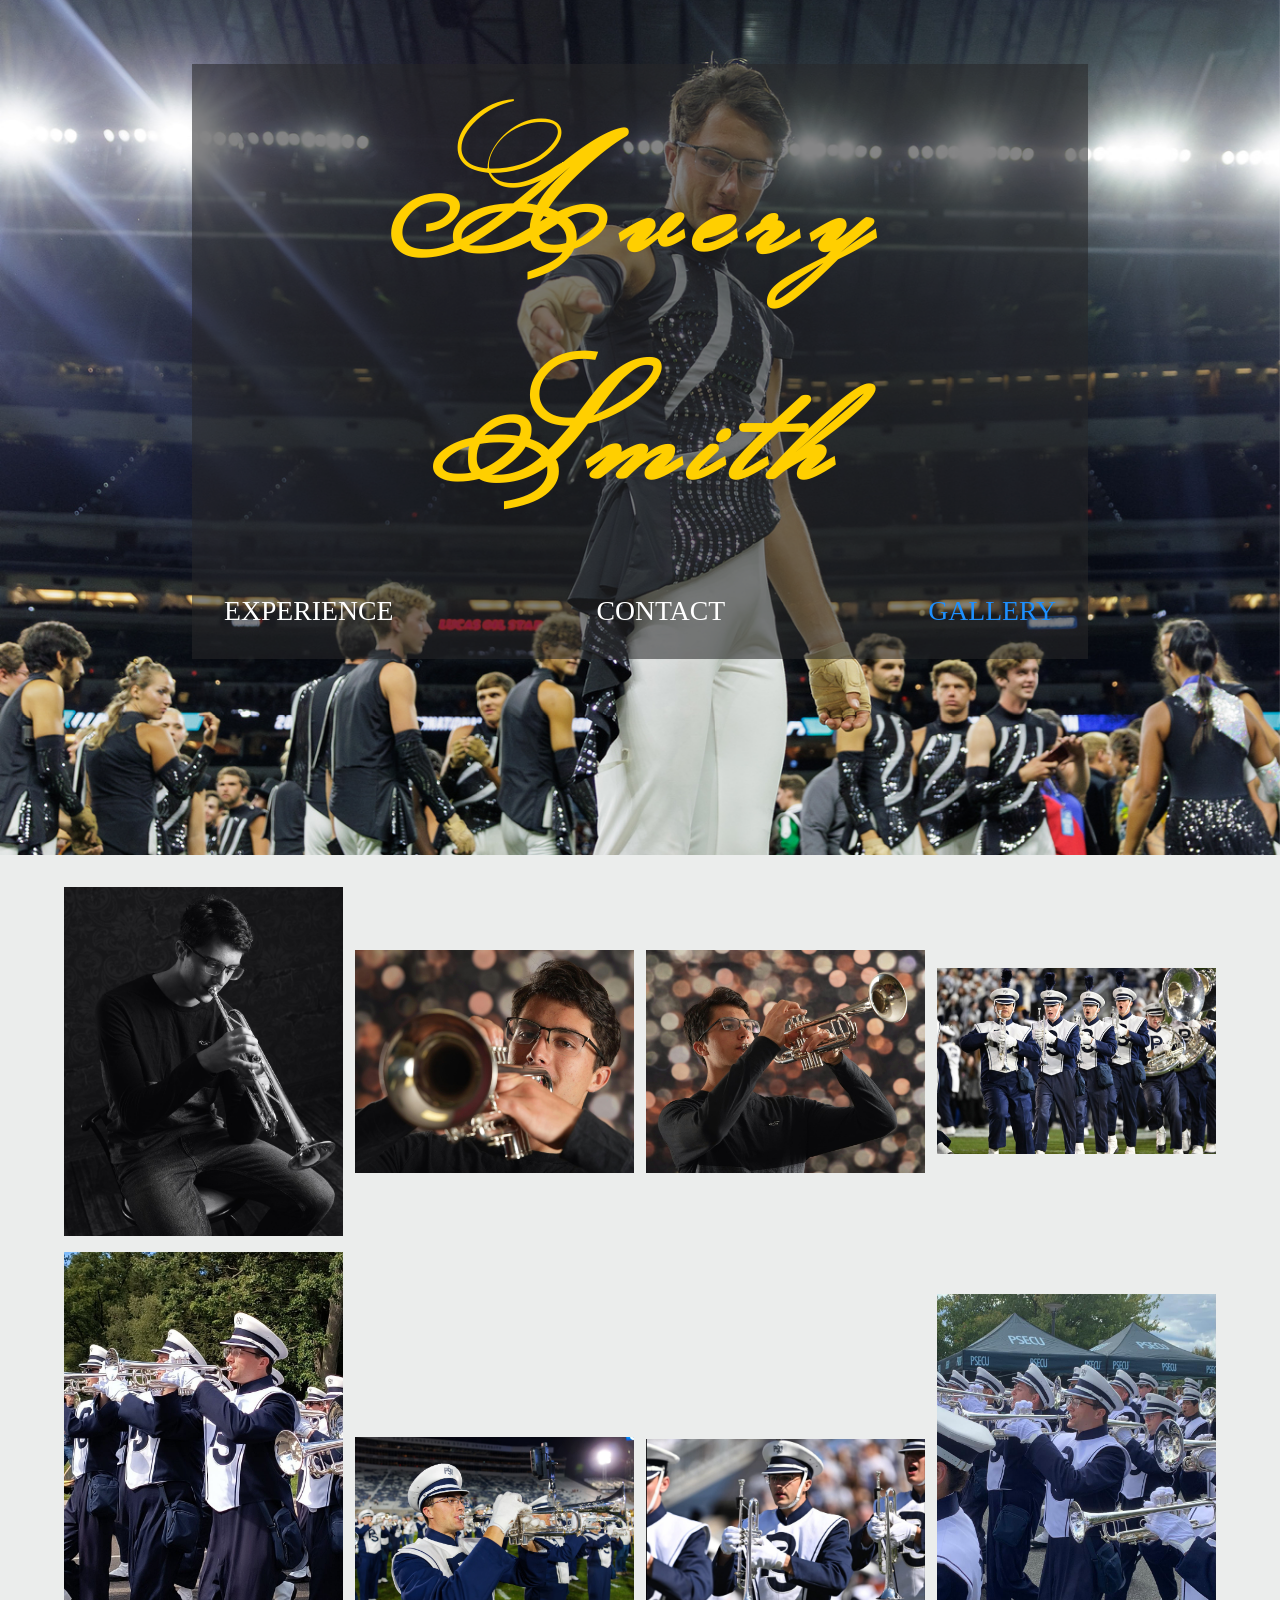
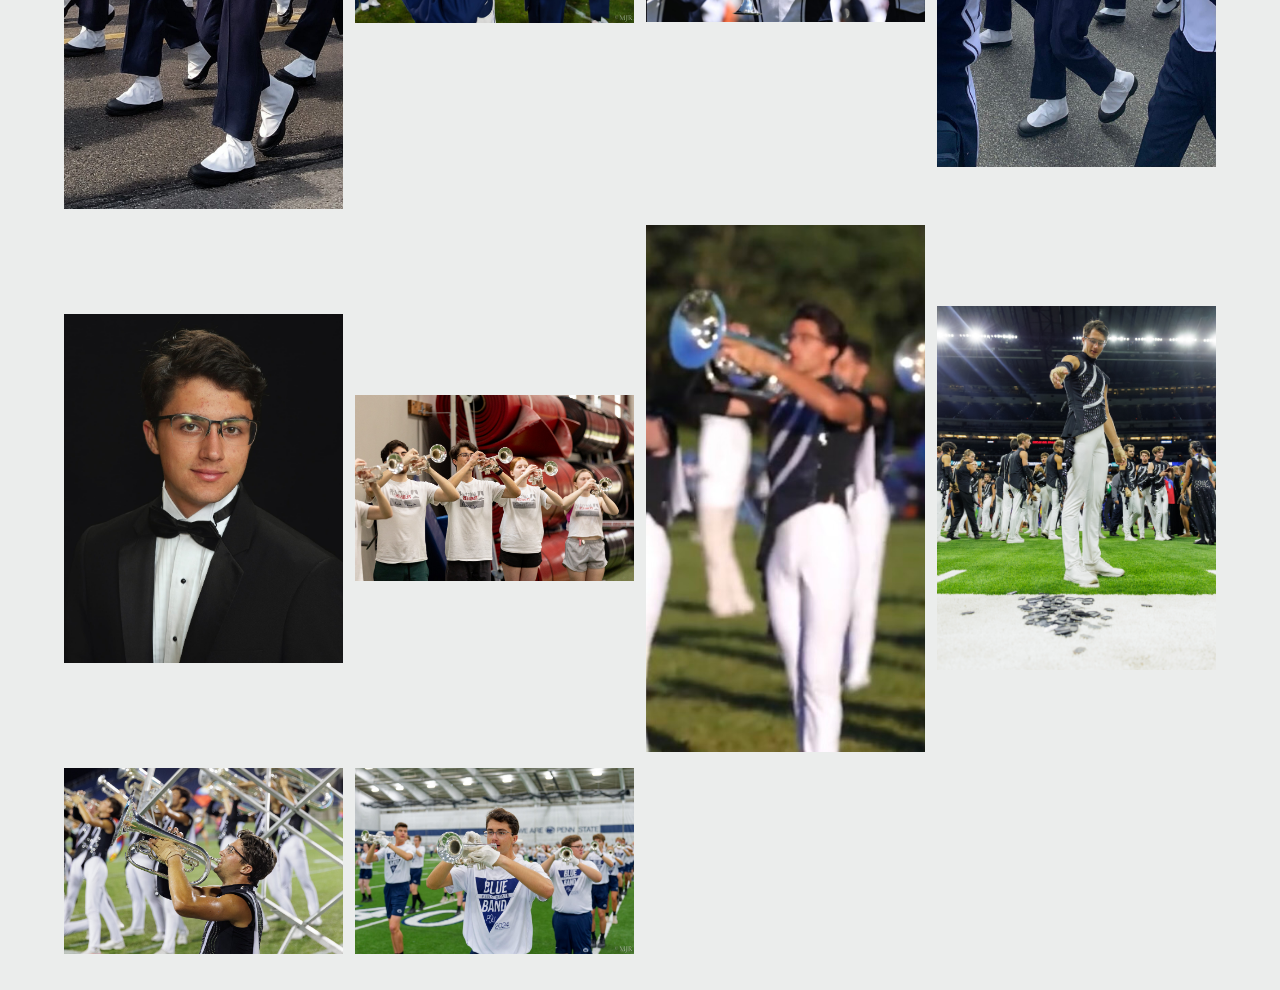
==== gallery.html @ d80e709f "created gallery page and improved page navigation" ====
<!DOCTYPE html>
<html lang="en">
<head>
    <meta charset="UTF-8">
    <meta name="viewport" content="width=device-width, initial-scale=1.0">
    
    <!-- Fonts -->
    <link rel="preconnect" href="https://fonts.googleapis.com">
    <link rel="preconnect" href="https://fonts.gstatic.com" crossorigin>
    <link href="https://fonts.googleapis.com/css2?family=Monsieur+La+Doulaise&family=Ruthie&display=swap" rel="stylesheet">

    <title>Avery Smith | Gallary</title>
    <link rel="stylesheet" href="./main.css">
</head>
<body>
    <section id="Hero">
        <img src="./media/Image-14.JPG"/>s
        <div id="call-to-action">
            <h1 id="title">Avery Smith</h1>
            
            <nav>
                <a href="./index.html#Experience">Experience</a href="">
                <a href="./index.html#Contact">Contact</a href="">
                <a href="#Gallery" style="color: dodgerblue;">Gallery</a href="">
            </nav>
        </div>
    </section>

    <section id="Gallery">
        <div><img src="./media/Image-1.JPG" alt="Image 1"></div>
        <div><img src="./media/Image-2.JPG" alt="Image 2"></div>
        <div><img src="./media/Image-3.JPG" alt="Image 3"></div>
        <div><img src="./media/Image-4.JPG" alt="Image 4"></div>
        <div><img src="./media/Image-5.JPG" alt="Image 5"></div>
        <div><img src="./media/Image-6.JPG" alt="Image 6"></div>
        <div><img src="./media/Image-7.JPG" alt="Image 7"></div>
        <div><img src="./media/Image-8.JPG" alt="Image 8"></div>
        <div><img src="./media/Image-9.JPG" alt="Image 9"></div>
        <div><img src="./media/Image-11.JPG" alt="Image 11"></div>
        <div><img src="./media/Image-12.jpg" alt="Image 12"></div>
        <div><img src="./media/Image-14.JPG" alt="Image 14"></div>
        <div><img src="./media/Image-15.JPG" alt="Image 15"></div>
        <div><img src="./media/Image-16.JPG" alt="Image 15"></div>
    </section>
</body>
</html>
---- main.css ----
/*
    color scheme: 
        dodgerblue
        #171719
        #ffcf00
        #cfcfd1
*/

:root {
    font-size: 16px;
}

* {
    box-sizing: border-box;
    margin: 0;
    padding: 0;
}

html {
    scroll-behavior: smooth;
}

body {
    color: white;
    font-family: sans-serif;
    background: #ebedec;
    text-wrap: pretty;
}

section {
    margin-bottom: 2rem;
}

#Hero {
    height: 95vh;
    overflow-y: hidden;
    overflow-x: hidden;
}

#Hero img {
    width: 100%;
    height: auto;
    filter: blur(15px);
    animation: 600ms ease-out 0.6s 1 forwards image-fade-in, scroll auto linear;
    animation-timeline: auto, scroll(root);
    position: relative;
    top: 0;
}

@keyframes scroll {
    to {
        top: -550vh;
    }
}


@keyframes image-fade-in {
    from {
        filter: blur(15px);
    }
    
    to {
        filter: blur(0);
    }
}

#Hero img:hover {
    filter: blur(0);
}

#call-to-action {
    background: #27272990;
    width: 70vw;
    max-width: 1000px;
    max-height: 85vh;
    padding: 2rem 0;
    position: absolute;
    top: 5vw;
    left: 50%;
    transform: translateX(-50%);
    letter-spacing: 0.2em;
    text-align: center;
    font-size: min(calc(76vw / 10), calc(840px/10));
}

#title {
    color: #ffcf00;
    line-height: 150%;
    font-family: "Monsieur La Doulaise", mono, serif;
    font-weight: 600;
    font-style: normal;
    font-size: 1.8em;
    margin-bottom: 0.3em
}

nav {
    text-transform: uppercase;
    padding: 0 2rem;
    display: flex;
    align-items: center;
    justify-content: space-between;
    flex-direction: row;
    gap: 1.5rem 0.9em;
    font-size: max(0.33em, 1rem);
}

nav a {
    letter-spacing: 0;
    color: white;
    text-decoration: none;
    transition: color 200ms ease;
    font-family: serif;
}

nav a:hover {
    color: dodgerblue;
}

#Experience {
    width: 90%;
    margin: 0 auto;
    max-width: 1200px;
}

#Experience > div {
    background-repeat: no-repeat;
    background-size: cover;
    border-bottom: 6px solid #ffcf0090;
}

.card {
    font-size: min(calc(60vw / 10), calc(840px/15));
    height: 85vh;
    overflow: auto;
    background: #27272990;
    width: 60%;
    max-width: 1000px;
    padding: 6rem 4rem;
    text-wrap: wrap;
    text-overflow: ellipsis;
}

.card-header {
    font-family: serif, mono;
    line-height: 150%;
    color: #ffcf00;
    letter-spacing: 0.8ch;
    margin-bottom: 1em;
    text-transform: uppercase;
    font-size: 0.7em;
}

.card p, .card ul {
    letter-spacing: 0.5ch;
    line-height: 150%;
    font-size: 0.33em;
}

.card ul {
    list-style: square;
    margin-left: 1rem;
}

.card span {
    color: dodgerblue;
    font-weight: 900;
}

#profile {
    width: 90%;
    background: #171719;
    padding: 2.5rem;
    margin: 2rem auto;
    display: flex;
    max-width: 1100px;
}

#headshot {
    width: 100%;
    height: auto;
    border: 1px solid #cfcfd1;
    border-radius: 10%;
}

#contact-links {
    width: 70%;
    font-size: min(calc(70vw / 13), calc(840px / 13));
    line-height: 150%;
    padding-left: 2rem;
}

#contact-links p {
    letter-spacing: 0.5ch;
    line-height: 200%;
    font-size: 0.33em;
}

@media (max-width: 670px) {
    :root {
        font-size: 18px;
    }

    #title {
        font-size: 2.5em;
    }

    #call-to-action {
        width: 90vw;
        font-size: calc(90vw / 10);
    }
    
    nav {
        flex-direction: column;
    }
    
    .card {
        width: 100%;
        font-size: 2.5rem;
        padding: 1.2rem;
    }
    
    #profile {
        width: 90%;
        padding: 2rem 1rem;
        flex-direction: column;
        align-items: center;
        justify-content: center;
        max-height: 950px;
    }
    
    #headshot {
        display: none;
    }
    
    #contact-links {
        width: 100%;
        font-size: 2.5rem;
    }
}

#Gallery {
    padding: 0 5%;
    display: grid;
    grid-template-columns: calc((100% - 2.25rem)/4) calc((100% - 2.25rem)/4) calc((100% - 2.25rem)/4) calc((100% - 2.25rem)/4);
    grid-gap: 0.75rem;
    place-items: center;
}

#Gallery div {
    overflow: hidden;
    /* height: 300px; */
}

#Gallery div img{
    height: 100%;
    width: 100%;
}
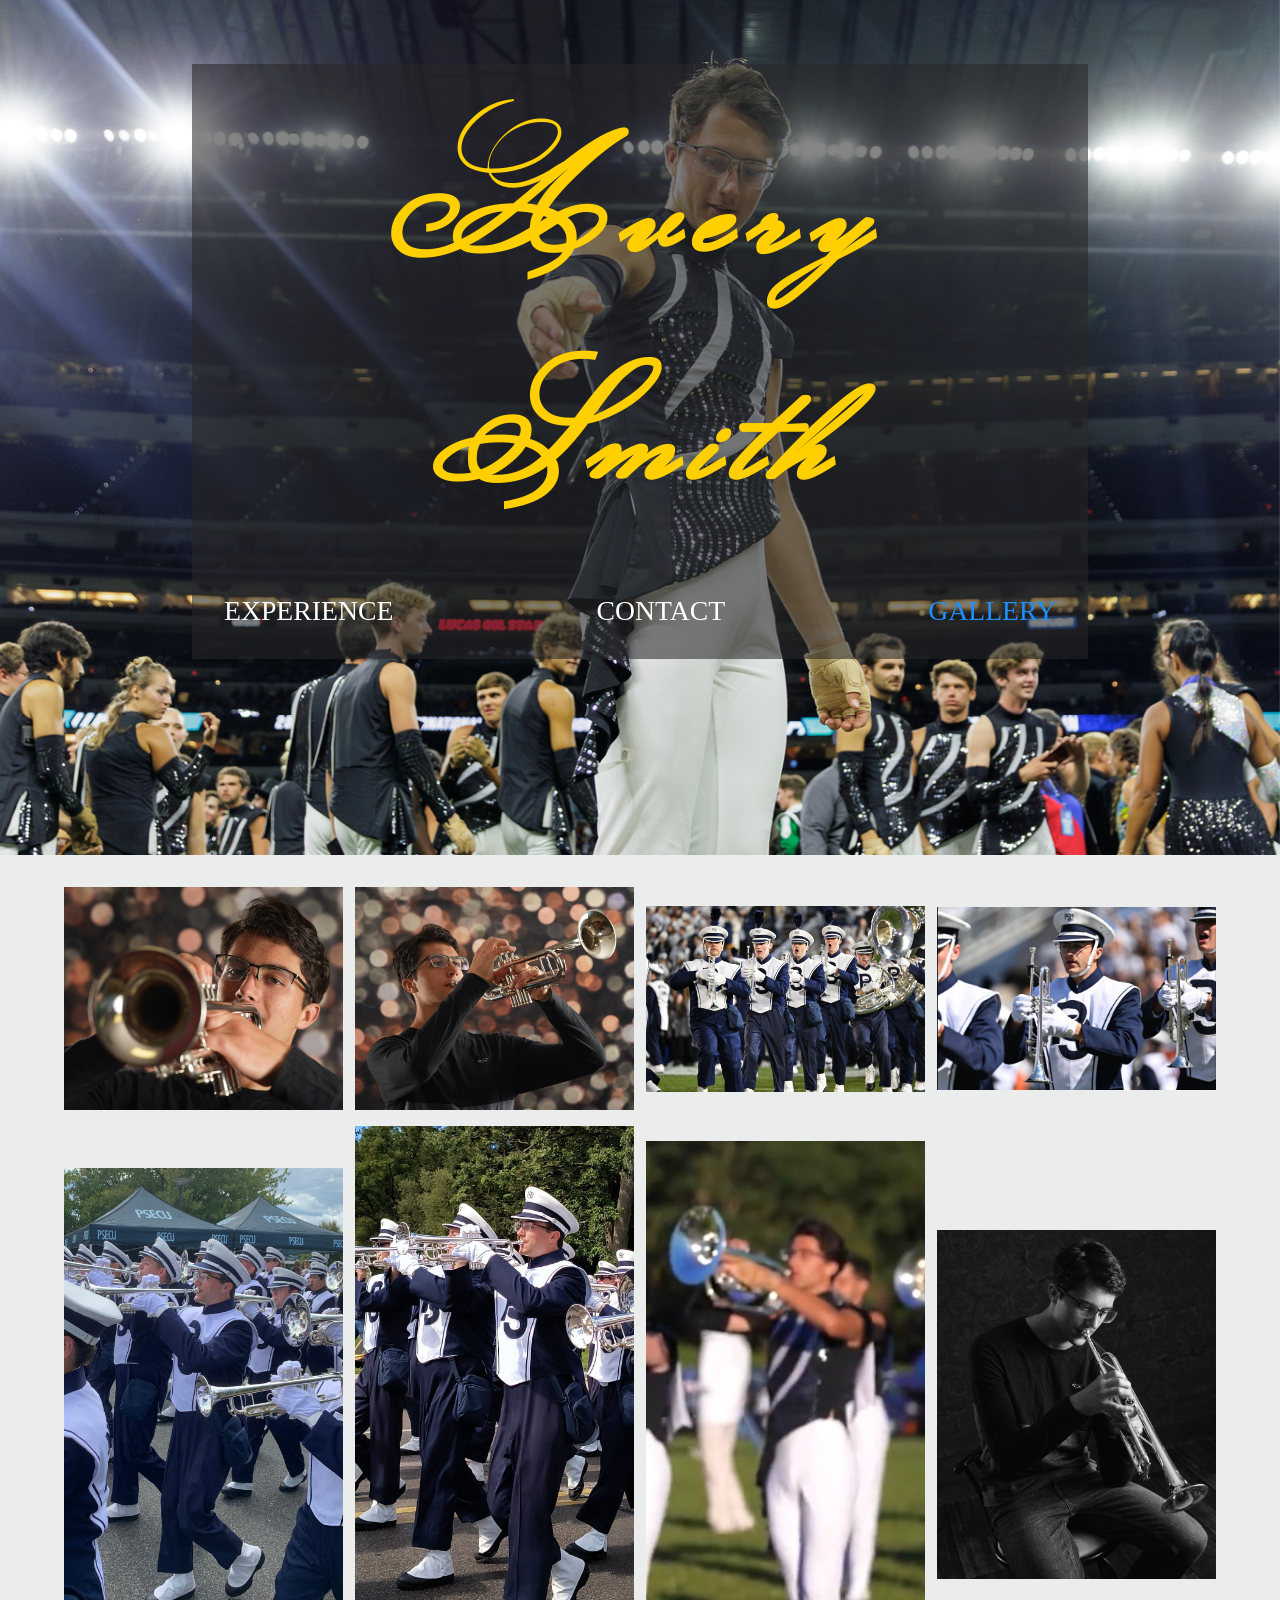
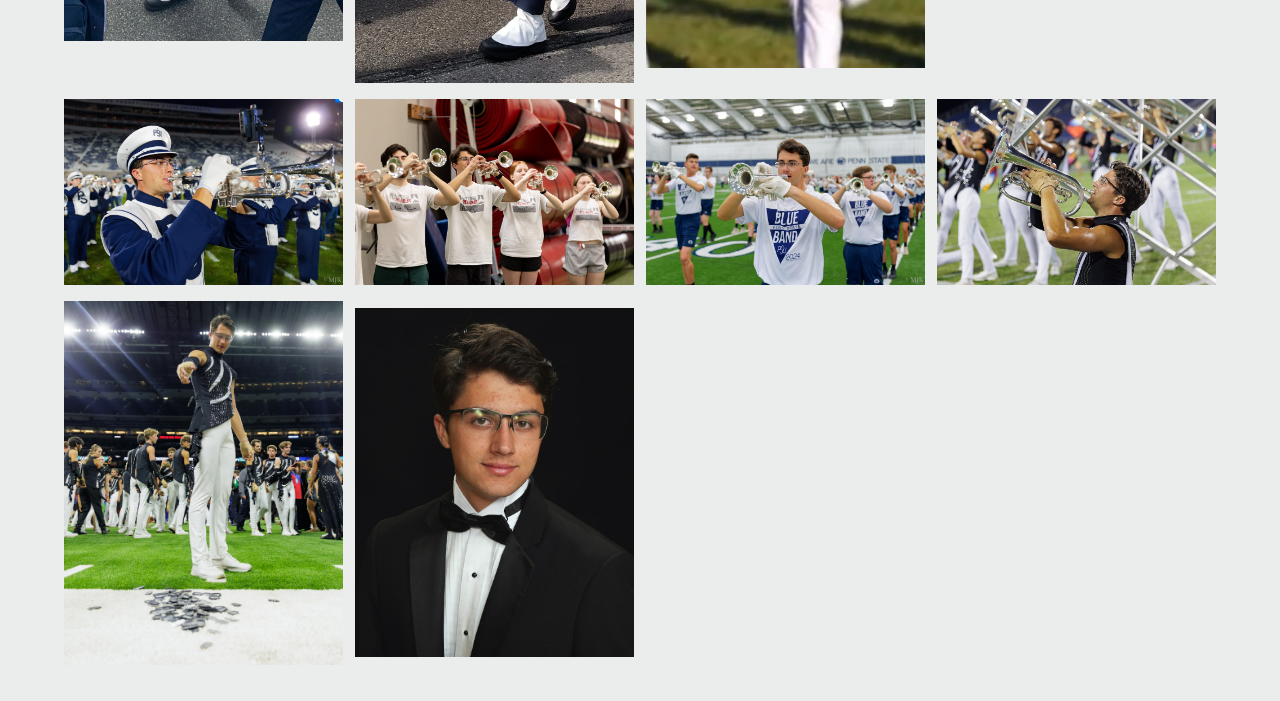
==== commit 81893610: "Updated site name and content" ====
--- a/gallery.html
+++ b/gallery.html
@@ -9,7 +9,7 @@
     <link rel="preconnect" href="https://fonts.gstatic.com" crossorigin>
     <link href="https://fonts.googleapis.com/css2?family=Monsieur+La+Doulaise&family=Ruthie&display=swap" rel="stylesheet">
 
-    <title>Avery Smith | Gallary</title>
+    <title>Gallary | NMTMusic</title>
     <link rel="stylesheet" href="./main.css">
 </head>
 <body>
@@ -27,20 +27,20 @@
     </section>
 
     <section id="Gallery">
-        <div><img src="./media/Image-1.JPG" alt="Image 1"></div>
         <div><img src="./media/Image-2.JPG" alt="Image 2"></div>
         <div><img src="./media/Image-3.JPG" alt="Image 3"></div>
         <div><img src="./media/Image-4.JPG" alt="Image 4"></div>
-        <div><img src="./media/Image-5.JPG" alt="Image 5"></div>
-        <div><img src="./media/Image-6.JPG" alt="Image 6"></div>
         <div><img src="./media/Image-7.JPG" alt="Image 7"></div>
         <div><img src="./media/Image-8.JPG" alt="Image 8"></div>
+        <div><img src="./media/Image-5.JPG" alt="Image 5"></div>
+        <div><img src="./media/Image-12.jpg" alt="Image 12"></div>
+        <div><img src="./media/Image-1.JPG" alt="Image 1"></div>
+        <div><img src="./media/Image-6.JPG" alt="Image 6"></div>
+        <div><img src="./media/Image-11.JPG" alt="Image 11"></div>
+        <div><img src="./media/Image-16.JPG" alt="Image 15"></div>
+        <div><img src="./media/Image-15.JPG" alt="Image 15"></div>
+        <div><img src="./media/Image-14.JPG" alt="Image 14"></div>
         <div><img src="./media/Image-9.JPG" alt="Image 9"></div>
-        <div><img src="./media/Image-11.JPG" alt="Image 11"></div>
-        <div><img src="./media/Image-12.jpg" alt="Image 12"></div>
-        <div><img src="./media/Image-14.JPG" alt="Image 14"></div>
-        <div><img src="./media/Image-15.JPG" alt="Image 15"></div>
-        <div><img src="./media/Image-16.JPG" alt="Image 15"></div>
     </section>
 </body>
 </html>
--- a/main.css
+++ b/main.css
@@ -117,8 +117,8 @@
 }
 
 #Experience {
-    width: 90%;
-    margin: 0 auto;
+    width: 50%;
+    margin-left: 42.5%;
     max-width: 1200px;
 }
 
@@ -131,16 +131,20 @@
 .card {
     font-size: min(calc(60vw / 10), calc(840px/15));
     height: 85vh;
-    overflow: auto;
-    background: #27272990;
-    width: 60%;
+    overflow-y: auto;
+    background: #272729;
+    width: 70%;
     max-width: 1000px;
     padding: 6rem 4rem;
     text-wrap: wrap;
     text-overflow: ellipsis;
+    position: relative;
+    left: -70%;
+    transition: left 250ms ease-out;
 }
 
 .card-header {
+    overflow-wrap: break-word;
     font-family: serif, mono;
     line-height: 150%;
     color: #ffcf00;
@@ -168,7 +172,7 @@
 
 #profile {
     width: 90%;
-    background: #171719;
+    background: #272729;
     padding: 2.5rem;
     margin: 2rem auto;
     display: flex;
@@ -189,10 +193,25 @@
     padding-left: 2rem;
 }
 
-#contact-links p {
+#contact-links a {
+    display: block;
     letter-spacing: 0.5ch;
     line-height: 200%;
     font-size: 0.33em;
+    color: #cfcfd1;
+}
+
+@media (max-width: 1000px) {
+    #Experience {
+        width: 90%;
+        margin: 0 auto;
+    }
+
+    .card {
+        left: 0;
+        background: #27272990;
+        padding: 5rem 2rem;
+    }
 }
 
 @media (max-width: 670px) {
@@ -213,6 +232,7 @@
         flex-direction: column;
     }
     
+
     .card {
         width: 100%;
         font-size: 2.5rem;
@@ -248,7 +268,6 @@
 
 #Gallery div {
     overflow: hidden;
-    /* height: 300px; */
 }
 
 #Gallery div img{
